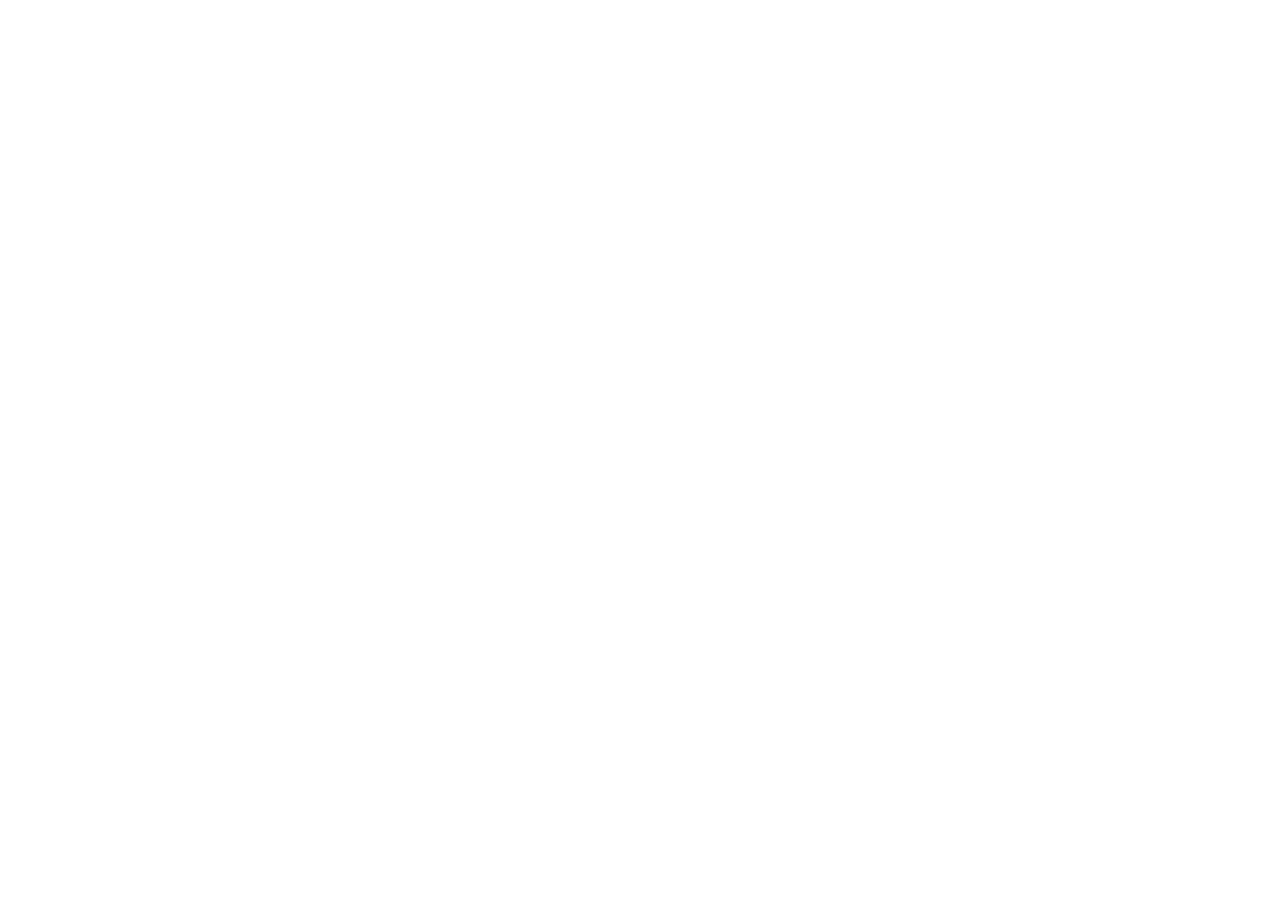
==== login.html @ dba5331c "init project" ====
<!DOCTYPE html>
<html lang="en">
<head>
    <meta charset="UTF-8">
    <meta http-equiv="X-UA-Compatible" content="IE=edge">
    <meta name="viewport" content="width=device-width, initial-scale=1.0">
    <title>Document</title>
</head>
<body>
    
</body>
</html>
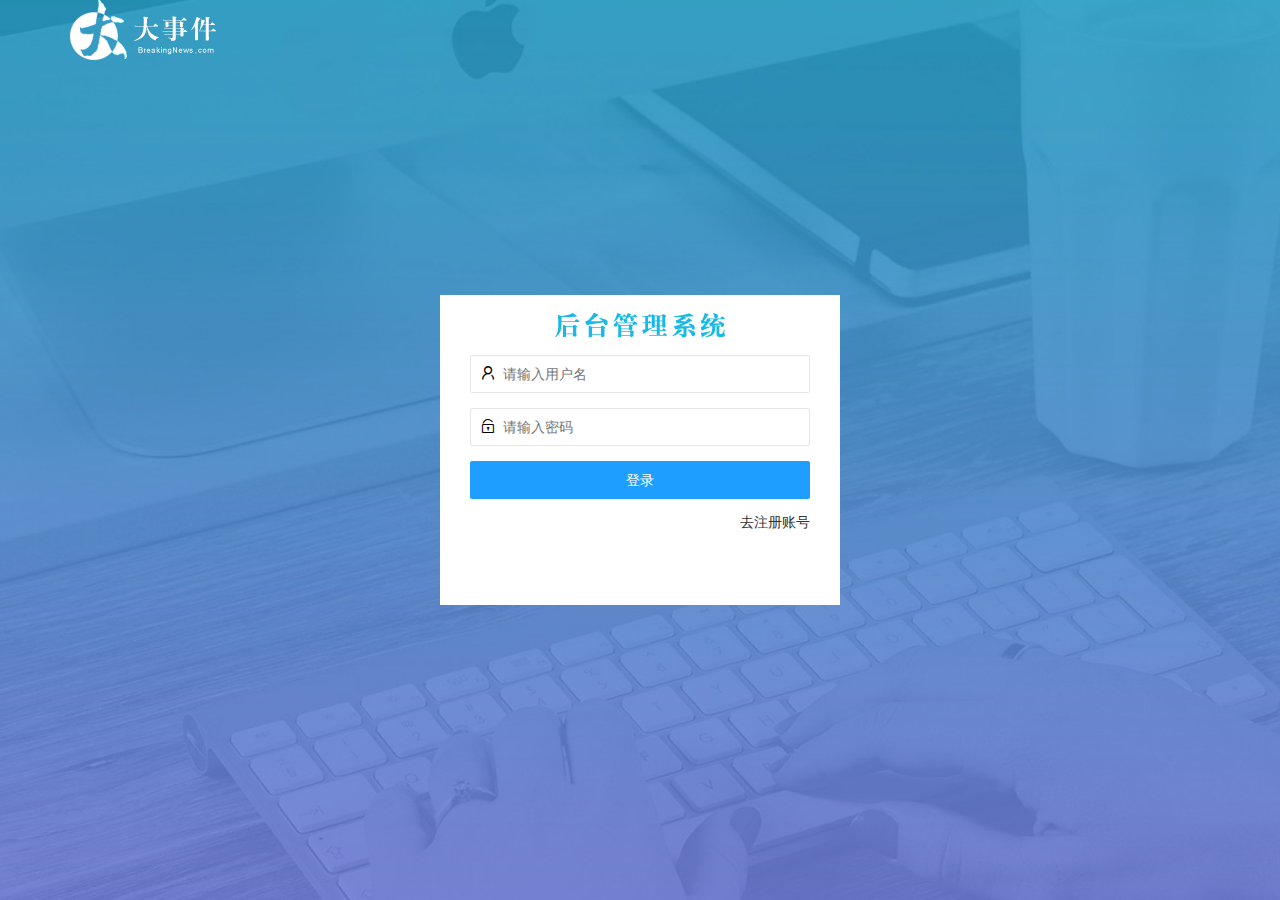
==== commit 2f7f109e: "完成了登录和注册的开发" ====
--- a/login.html
+++ b/login.html
@@ -4,9 +4,81 @@
     <meta charset="UTF-8">
     <meta http-equiv="X-UA-Compatible" content="IE=edge">
     <meta name="viewport" content="width=device-width, initial-scale=1.0">
-    <title>Document</title>
+    <title>大事件-登录注册</title>
+    <!-- layui的样式表  -->
+    <link rel="stylesheet" href="./assets/lib/layui/css/layui.css">
+    <!-- 自己的样式表 -->
+    <link rel="stylesheet" href="./assets/css/login.css">
 </head>
 <body>
-    
+    <!-- 头部logo区 -->
+    <div class="layui-main">
+        <img src="./assets/images/logo.png" alt="" />
+    </div>
+
+    <!-- 登录注册区 -->
+    <div class="loginAndRegBox">
+        <div class="titleBox"></div>
+        <!-- 登录的div -->
+        <div class="login-Box">
+            <!-- 登录的表单 -->
+            <form class="layui-form" id="form_login">
+                <!-- 用户名 -->
+                <div class="layui-form-item">
+                    <i class="layui-icon layui-icon-username"></i> 
+                    <input type="text" name="username" required  lay-verify="required" placeholder="请输入用户名" autocomplete="off" class="layui-input ">
+                </div>
+                <!-- 密码 -->
+                <div class="layui-form-item">
+                    <i class="layui-icon layui-icon-password"></i> 
+                      <input type="password" name="password" required  lay-verify="required|pwd" placeholder="请输入密码" autocomplete="off" class="layui-input">
+                  </div>
+                  <!-- 登录按钮 -->
+                  <div class="layui-form-item">
+                    <button class="layui-btn layui-btn-fluid layui-btn-normal" lay-submit >登录</button>
+                  </div>
+                  <div class="layui-form-item links">
+                      <a href="javascript:;" id="link_reg">去注册账号</a>
+                    </div>
+            </form>
+        </div>
+        <!-- 注册的div -->
+        <div class="reg-Box">
+            <!-- 注册的表单 -->
+            <form class="layui-form" id="form_reg">
+                <!-- 用户名 -->
+                <div class="layui-form-item">
+                    <i class="layui-icon layui-icon-username"></i> 
+                    <input type="text" name="username" required  lay-verify="required" placeholder="请输入用户名" autocomplete="off" class="layui-input">
+                </div>
+                <!-- 密码 -->
+                <div class="layui-form-item">
+                    <i class="layui-icon layui-icon-password"></i> 
+                      <input type="password" name="password" required  lay-verify="required|pwd" placeholder="请输入密码" autocomplete="off" class="layui-input">
+                  </div>
+                <!-- 再次确认密码 -->
+                <div class="layui-form-item">
+                    <i class="layui-icon layui-icon-vercode"></i> 
+                      <input type="password" name="password" required  lay-verify="required|pwd|repwd" placeholder="再次确认密码" autocomplete="off" class="layui-input">
+                  </div>
+                  <!-- 注册按钮 -->
+                  <div class="layui-form-item">
+                    <button class="layui-btn layui-btn-fluid layui-btn-normal" lay-submit >注册</button>
+                  </div>
+                  <div class="layui-form-item links">
+                    <a href="javascript:;" id="link_login">去登录</a>
+                    </div>
+            </form>
+        </div>
+    </div>
+
+    <!-- 导入layuiJS -->
+    <script src="./assets/lib/layui/layui.all.js"></script>
+    <!-- 导入jquery -->
+    <script src="./assets/lib/jquery.js"></script>
+    <!-- 导入自己封装的baseAPI -->
+    <script src="./assets/js/baseAPI.js"></script>
+    <!-- 导入自己的js -->
+    <script src="./assets/js/login.js"></script>
 </body>
 </html>--- a/assets/lib/layui/css/layui.css
+++ b/assets/lib/layui/css/layui.css
@@ -0,0 +1,2 @@
+/** layui-v2.5.5 MIT License By https://www.layui.com */
+ .layui-inline,img{display:inline-block;vertical-align:middle}h1,h2,h3,h4,h5,h6{font-weight:400}.layui-edge,.layui-header,.layui-inline,.layui-main{position:relative}.layui-body,.layui-edge,.layui-elip{overflow:hidden}.layui-btn,.layui-edge,.layui-inline,img{vertical-align:middle}.layui-btn,.layui-disabled,.layui-icon,.layui-unselect{-moz-user-select:none;-webkit-user-select:none;-ms-user-select:none}.layui-elip,.layui-form-checkbox span,.layui-form-pane .layui-form-label{text-overflow:ellipsis;white-space:nowrap}.layui-breadcrumb,.layui-tree-btnGroup{visibility:hidden}blockquote,body,button,dd,div,dl,dt,form,h1,h2,h3,h4,h5,h6,input,li,ol,p,pre,td,textarea,th,ul{margin:0;padding:0;-webkit-tap-highlight-color:rgba(0,0,0,0)}a:active,a:hover{outline:0}img{border:none}li{list-style:none}table{border-collapse:collapse;border-spacing:0}h4,h5,h6{font-size:100%}button,input,optgroup,option,select,textarea{font-family:inherit;font-size:inherit;font-style:inherit;font-weight:inherit;outline:0}pre{white-space:pre-wrap;white-space:-moz-pre-wrap;white-space:-pre-wrap;white-space:-o-pre-wrap;word-wrap:break-word}body{line-height:24px;font:14px Helvetica Neue,Helvetica,PingFang SC,Tahoma,Arial,sans-serif}hr{height:1px;margin:10px 0;border:0;clear:both}a{color:#333;text-decoration:none}a:hover{color:#777}a cite{font-style:normal;*cursor:pointer}.layui-border-box,.layui-border-box *{box-sizing:border-box}.layui-box,.layui-box *{box-sizing:content-box}.layui-clear{clear:both;*zoom:1}.layui-clear:after{content:'\20';clear:both;*zoom:1;display:block;height:0}.layui-inline{*display:inline;*zoom:1}.layui-edge{display:inline-block;width:0;height:0;border-width:6px;border-style:dashed;border-color:transparent}.layui-edge-top{top:-4px;border-bottom-color:#999;border-bottom-style:solid}.layui-edge-right{border-left-color:#999;border-left-style:solid}.layui-edge-bottom{top:2px;border-top-color:#999;border-top-style:solid}.layui-edge-left{border-right-color:#999;border-right-style:solid}.layui-disabled,.layui-disabled:hover{color:#d2d2d2!important;cursor:not-allowed!important}.layui-circle{border-radius:100%}.layui-show{display:block!important}.layui-hide{display:none!important}@font-face{font-family:layui-icon;src:url(../font/iconfont.eot?v=250);src:url(../font/iconfont.eot?v=250#iefix) format('embedded-opentype'),url(../font/iconfont.woff2?v=250) format('woff2'),url(../font/iconfont.woff?v=250) format('woff'),url(../font/iconfont.ttf?v=250) format('truetype'),url(../font/iconfont.svg?v=250#layui-icon) format('svg')}.layui-icon{font-family:layui-icon!important;font-size:16px;font-style:normal;-webkit-font-smoothing:antialiased;-moz-osx-font-smoothing:grayscale}.layui-icon-reply-fill:before{content:"\e611"}.layui-icon-set-fill:before{content:"\e614"}.layui-icon-menu-fill:before{content:"\e60f"}.layui-icon-search:before{content:"\e615"}.layui-icon-share:before{content:"\e641"}.layui-icon-set-sm:before{content:"\e620"}.layui-icon-engine:before{content:"\e628"}.layui-icon-close:before{content:"\1006"}.layui-icon-close-fill:before{content:"\1007"}.layui-icon-chart-screen:before{content:"\e629"}.layui-icon-star:before{content:"\e600"}.layui-icon-circle-dot:before{content:"\e617"}.layui-icon-chat:before{content:"\e606"}.layui-icon-release:before{content:"\e609"}.layui-icon-list:before{content:"\e60a"}.layui-icon-chart:before{content:"\e62c"}.layui-icon-ok-circle:before{content:"\1005"}.layui-icon-layim-theme:before{content:"\e61b"}.layui-icon-table:before{content:"\e62d"}.layui-icon-right:before{content:"\e602"}.layui-icon-left:before{content:"\e603"}.layui-icon-cart-simple:before{content:"\e698"}.layui-icon-face-cry:before{content:"\e69c"}.layui-icon-face-smile:before{content:"\e6af"}.layui-icon-survey:before{content:"\e6b2"}.layui-icon-tree:before{content:"\e62e"}.layui-icon-upload-circle:before{content:"\e62f"}.layui-icon-add-circle:before{content:"\e61f"}.layui-icon-download-circle:before{content:"\e601"}.layui-icon-templeate-1:before{content:"\e630"}.layui-icon-util:before{content:"\e631"}.layui-icon-face-surprised:before{content:"\e664"}.layui-icon-edit:before{content:"\e642"}.layui-icon-speaker:before{content:"\e645"}.layui-icon-down:before{content:"\e61a"}.layui-icon-file:before{content:"\e621"}.layui-icon-layouts:before{content:"\e632"}.layui-icon-rate-half:before{content:"\e6c9"}.layui-icon-add-circle-fine:before{content:"\e608"}.layui-icon-prev-circle:before{content:"\e633"}.layui-icon-read:before{content:"\e705"}.layui-icon-404:before{content:"\e61c"}.layui-icon-carousel:before{content:"\e634"}.layui-icon-help:before{content:"\e607"}.layui-icon-code-circle:before{content:"\e635"}.layui-icon-water:before{content:"\e636"}.layui-icon-username:before{content:"\e66f"}.layui-icon-find-fill:before{content:"\e670"}.layui-icon-about:before{content:"\e60b"}.layui-icon-location:before{content:"\e715"}.layui-icon-up:before{content:"\e619"}.layui-icon-pause:before{content:"\e651"}.layui-icon-date:before{content:"\e637"}.layui-icon-layim-uploadfile:before{content:"\e61d"}.layui-icon-delete:before{content:"\e640"}.layui-icon-play:before{content:"\e652"}.layui-icon-top:before{content:"\e604"}.layui-icon-friends:before{content:"\e612"}.layui-icon-refresh-3:before{content:"\e9aa"}.layui-icon-ok:before{content:"\e605"}.layui-icon-layer:before{content:"\e638"}.layui-icon-face-smile-fine:before{content:"\e60c"}.layui-icon-dollar:before{content:"\e659"}.layui-icon-group:before{content:"\e613"}.layui-icon-layim-download:before{content:"\e61e"}.layui-icon-picture-fine:before{content:"\e60d"}.layui-icon-link:before{content:"\e64c"}.layui-icon-diamond:before{content:"\e735"}.layui-icon-log:before{content:"\e60e"}.layui-icon-rate-solid:before{content:"\e67a"}.layui-icon-fonts-del:before{content:"\e64f"}.layui-icon-unlink:before{content:"\e64d"}.layui-icon-fonts-clear:before{content:"\e639"}.layui-icon-triangle-r:before{content:"\e623"}.layui-icon-circle:before{content:"\e63f"}.layui-icon-radio:before{content:"\e643"}.layui-icon-align-center:before{content:"\e647"}.layui-icon-align-right:before{content:"\e648"}.layui-icon-align-left:before{content:"\e649"}.layui-icon-loading-1:before{content:"\e63e"}.layui-icon-return:before{content:"\e65c"}.layui-icon-fonts-strong:before{content:"\e62b"}.layui-icon-upload:before{content:"\e67c"}.layui-icon-dialogue:before{content:"\e63a"}.layui-icon-video:before{content:"\e6ed"}.layui-icon-headset:before{content:"\e6fc"}.layui-icon-cellphone-fine:before{content:"\e63b"}.layui-icon-add-1:before{content:"\e654"}.layui-icon-face-smile-b:before{content:"\e650"}.layui-icon-fonts-html:before{content:"\e64b"}.layui-icon-form:before{content:"\e63c"}.layui-icon-cart:before{content:"\e657"}.layui-icon-camera-fill:before{content:"\e65d"}.layui-icon-tabs:before{content:"\e62a"}.layui-icon-fonts-code:before{content:"\e64e"}.layui-icon-fire:before{content:"\e756"}.layui-icon-set:before{content:"\e716"}.layui-icon-fonts-u:before{content:"\e646"}.layui-icon-triangle-d:before{content:"\e625"}.layui-icon-tips:before{content:"\e702"}.layui-icon-picture:before{content:"\e64a"}.layui-icon-more-vertical:before{content:"\e671"}.layui-icon-flag:before{content:"\e66c"}.layui-icon-loading:before{content:"\e63d"}.layui-icon-fonts-i:before{content:"\e644"}.layui-icon-refresh-1:before{content:"\e666"}.layui-icon-rmb:before{content:"\e65e"}.layui-icon-home:before{content:"\e68e"}.layui-icon-user:before{content:"\e770"}.layui-icon-notice:before{content:"\e667"}.layui-icon-login-weibo:before{content:"\e675"}.layui-icon-voice:before{content:"\e688"}.layui-icon-upload-drag:before{content:"\e681"}.layui-icon-login-qq:before{content:"\e676"}.layui-icon-snowflake:before{content:"\e6b1"}.layui-icon-file-b:before{content:"\e655"}.layui-icon-template:before{content:"\e663"}.layui-icon-auz:before{content:"\e672"}.layui-icon-console:before{content:"\e665"}.layui-icon-app:before{content:"\e653"}.layui-icon-prev:before{content:"\e65a"}.layui-icon-website:before{content:"\e7ae"}.layui-icon-next:before{content:"\e65b"}.layui-icon-component:before{content:"\e857"}.layui-icon-more:before{content:"\e65f"}.layui-icon-login-wechat:before{content:"\e677"}.layui-icon-shrink-right:before{content:"\e668"}.layui-icon-spread-left:before{content:"\e66b"}.layui-icon-camera:before{content:"\e660"}.layui-icon-note:before{content:"\e66e"}.layui-icon-refresh:before{content:"\e669"}.layui-icon-female:before{content:"\e661"}.layui-icon-male:before{content:"\e662"}.layui-icon-password:before{content:"\e673"}.layui-icon-senior:before{content:"\e674"}.layui-icon-theme:before{content:"\e66a"}.layui-icon-tread:before{content:"\e6c5"}.layui-icon-praise:before{content:"\e6c6"}.layui-icon-star-fill:before{content:"\e658"}.layui-icon-rate:before{content:"\e67b"}.layui-icon-template-1:before{content:"\e656"}.layui-icon-vercode:before{content:"\e679"}.layui-icon-cellphone:before{content:"\e678"}.layui-icon-screen-full:before{content:"\e622"}.layui-icon-screen-restore:before{content:"\e758"}.layui-icon-cols:before{content:"\e610"}.layui-icon-export:before{content:"\e67d"}.layui-icon-print:before{content:"\e66d"}.layui-icon-slider:before{content:"\e714"}.layui-icon-addition:before{content:"\e624"}.layui-icon-subtraction:before{content:"\e67e"}.layui-icon-service:before{content:"\e626"}.layui-icon-transfer:before{content:"\e691"}.layui-main{width:1140px;margin:0 auto}.layui-header{z-index:1000;height:60px}.layui-header a:hover{transition:all .5s;-webkit-transition:all .5s}.layui-side{position:fixed;left:0;top:0;bottom:0;z-index:999;width:200px;overflow-x:hidden}.layui-side-scroll{position:relative;width:220px;height:100%;overflow-x:hidden}.layui-body{position:absolute;left:200px;right:0;top:0;bottom:0;z-index:998;width:auto;overflow-y:auto;box-sizing:border-box}.layui-layout-body{overflow:hidden}.layui-layout-admin .layui-header{background-color:#23262E}.layui-layout-admin .layui-side{top:60px;width:200px;overflow-x:hidden}.layui-layout-admin .layui-body{position:fixed;top:60px;bottom:44px}.layui-layout-admin .layui-main{width:auto;margin:0 15px}.layui-layout-admin .layui-footer{position:fixed;left:200px;right:0;bottom:0;height:44px;line-height:44px;padding:0 15px;background-color:#eee}.layui-layout-admin .layui-logo{position:absolute;left:0;top:0;width:200px;height:100%;line-height:60px;text-align:center;color:#009688;font-size:16px}.layui-layout-admin .layui-header .layui-nav{background:0 0}.layui-layout-left{position:absolute!important;left:200px;top:0}.layui-layout-right{position:absolute!important;right:0;top:0}.layui-container{position:relative;margin:0 auto;padding:0 15px;box-sizing:border-box}.layui-fluid{position:relative;margin:0 auto;padding:0 15px}.layui-row:after,.layui-row:before{content:'';display:block;clear:both}.layui-col-lg1,.layui-col-lg10,.layui-col-lg11,.layui-col-lg12,.layui-col-lg2,.layui-col-lg3,.layui-col-lg4,.layui-col-lg5,.layui-col-lg6,.layui-col-lg7,.layui-col-lg8,.layui-col-lg9,.layui-col-md1,.layui-col-md10,.layui-col-md11,.layui-col-md12,.layui-col-md2,.layui-col-md3,.layui-col-md4,.layui-col-md5,.layui-col-md6,.layui-col-md7,.layui-col-md8,.layui-col-md9,.layui-col-sm1,.layui-col-sm10,.layui-col-sm11,.layui-col-sm12,.layui-col-sm2,.layui-col-sm3,.layui-col-sm4,.layui-col-sm5,.layui-col-sm6,.layui-col-sm7,.layui-col-sm8,.layui-col-sm9,.layui-col-xs1,.layui-col-xs10,.layui-col-xs11,.layui-col-xs12,.layui-col-xs2,.layui-col-xs3,.layui-col-xs4,.layui-col-xs5,.layui-col-xs6,.layui-col-xs7,.layui-col-xs8,.layui-col-xs9{position:relative;display:block;box-sizing:border-box}.layui-col-xs1,.layui-col-xs10,.layui-col-xs11,.layui-col-xs12,.layui-col-xs2,.layui-col-xs3,.layui-col-xs4,.layui-col-xs5,.layui-col-xs6,.layui-col-xs7,.layui-col-xs8,.layui-col-xs9{float:left}.layui-col-xs1{width:8.33333333%}.layui-col-xs2{width:16.66666667%}.layui-col-xs3{width:25%}.layui-col-xs4{width:33.33333333%}.layui-col-xs5{width:41.66666667%}.layui-col-xs6{width:50%}.layui-col-xs7{width:58.33333333%}.layui-col-xs8{width:66.66666667%}.layui-col-xs9{width:75%}.layui-col-xs10{width:83.33333333%}.layui-col-xs11{width:91.66666667%}.layui-col-xs12{width:100%}.layui-col-xs-offset1{margin-left:8.33333333%}.layui-col-xs-offset2{margin-left:16.66666667%}.layui-col-xs-offset3{margin-left:25%}.layui-col-xs-offset4{margin-left:33.33333333%}.layui-col-xs-offset5{margin-left:41.66666667%}.layui-col-xs-offset6{margin-left:50%}.layui-col-xs-offset7{margin-left:58.33333333%}.layui-col-xs-offset8{margin-left:66.66666667%}.layui-col-xs-offset9{margin-left:75%}.layui-col-xs-offset10{margin-left:83.33333333%}.layui-col-xs-offset11{margin-left:91.66666667%}.layui-col-xs-offset12{margin-left:100%}@media screen and (max-width:768px){.layui-hide-xs{display:none!important}.layui-show-xs-block{display:block!important}.layui-show-xs-inline{display:inline!important}.layui-show-xs-inline-block{display:inline-block!important}}@media screen and (min-width:768px){.layui-container{width:750px}.layui-hide-sm{display:none!important}.layui-show-sm-block{display:block!important}.layui-show-sm-inline{display:inline!important}.layui-show-sm-inline-block{display:inline-block!important}.layui-col-sm1,.layui-col-sm10,.layui-col-sm11,.layui-col-sm12,.layui-col-sm2,.layui-col-sm3,.layui-col-sm4,.layui-col-sm5,.layui-col-sm6,.layui-col-sm7,.layui-col-sm8,.layui-col-sm9{float:left}.layui-col-sm1{width:8.33333333%}.layui-col-sm2{width:16.66666667%}.layui-col-sm3{width:25%}.layui-col-sm4{width:33.33333333%}.layui-col-sm5{width:41.66666667%}.layui-col-sm6{width:50%}.layui-col-sm7{width:58.33333333%}.layui-col-sm8{width:66.66666667%}.layui-col-sm9{width:75%}.layui-col-sm10{width:83.33333333%}.layui-col-sm11{width:91.66666667%}.layui-col-sm12{width:100%}.layui-col-sm-offset1{margin-left:8.33333333%}.layui-col-sm-offset2{margin-left:16.66666667%}.layui-col-sm-offset3{margin-left:25%}.layui-col-sm-offset4{margin-left:33.33333333%}.layui-col-sm-offset5{margin-left:41.66666667%}.layui-col-sm-offset6{margin-left:50%}.layui-col-sm-offset7{margin-left:58.33333333%}.layui-col-sm-offset8{margin-left:66.66666667%}.layui-col-sm-offset9{margin-left:75%}.layui-col-sm-offset10{margin-left:83.33333333%}.layui-col-sm-offset11{margin-left:91.66666667%}.layui-col-sm-offset12{margin-left:100%}}@media screen and (min-width:992px){.layui-container{width:970px}.layui-hide-md{display:none!important}.layui-show-md-block{display:block!important}.layui-show-md-inline{display:inline!important}.layui-show-md-inline-block{display:inline-block!important}.layui-col-md1,.layui-col-md10,.layui-col-md11,.layui-col-md12,.layui-col-md2,.layui-col-md3,.layui-col-md4,.layui-col-md5,.layui-col-md6,.layui-col-md7,.layui-col-md8,.layui-col-md9{float:left}.layui-col-md1{width:8.33333333%}.layui-col-md2{width:16.66666667%}.layui-col-md3{width:25%}.layui-col-md4{width:33.33333333%}.layui-col-md5{width:41.66666667%}.layui-col-md6{width:50%}.layui-col-md7{width:58.33333333%}.layui-col-md8{width:66.66666667%}.layui-col-md9{width:75%}.layui-col-md10{width:83.33333333%}.layui-col-md11{width:91.66666667%}.layui-col-md12{width:100%}.layui-col-md-offset1{margin-left:8.33333333%}.layui-col-md-offset2{margin-left:16.66666667%}.layui-col-md-offset3{margin-left:25%}.layui-col-md-offset4{margin-left:33.33333333%}.layui-col-md-offset5{margin-left:41.66666667%}.layui-col-md-offset6{margin-left:50%}.layui-col-md-offset7{margin-left:58.33333333%}.layui-col-md-offset8{margin-left:66.66666667%}.layui-col-md-offset9{margin-left:75%}.layui-col-md-offset10{margin-left:83.33333333%}.layui-col-md-offset11{margin-left:91.66666667%}.layui-col-md-offset12{margin-left:100%}}@media screen and (min-width:1200px){.layui-container{width:1170px}.layui-hide-lg{display:none!important}.layui-show-lg-block{display:block!important}.layui-show-lg-inline{display:inline!important}.layui-show-lg-inline-block{display:inline-block!important}.layui-col-lg1,.layui-col-lg10,.layui-col-lg11,.layui-col-lg12,.layui-col-lg2,.layui-col-lg3,.layui-col-lg4,.layui-col-lg5,.layui-col-lg6,.layui-col-lg7,.layui-col-lg8,.layui-col-lg9{float:left}.layui-col-lg1{width:8.33333333%}.layui-col-lg2{width:16.66666667%}.layui-col-lg3{width:25%}.layui-col-lg4{width:33.33333333%}.layui-col-lg5{width:41.66666667%}.layui-col-lg6{width:50%}.layui-col-lg7{width:58.33333333%}.layui-col-lg8{width:66.66666667%}.layui-col-lg9{width:75%}.layui-col-lg10{width:83.33333333%}.layui-col-lg11{width:91.66666667%}.layui-col-lg12{width:100%}.layui-col-lg-offset1{margin-left:8.33333333%}.layui-col-lg-offset2{margin-left:16.66666667%}.layui-col-lg-offset3{margin-left:25%}.layui-col-lg-offset4{margin-left:33.33333333%}.layui-col-lg-offset5{margin-left:41.66666667%}.layui-col-lg-offset6{margin-left:50%}.layui-col-lg-offset7{margin-left:58.33333333%}.layui-col-lg-offset8{margin-left:66.66666667%}.layui-col-lg-offset9{margin-left:75%}.layui-col-lg-offset10{margin-left:83.33333333%}.layui-col-lg-offset11{margin-left:91.66666667%}.layui-col-lg-offset12{margin-left:100%}}.layui-col-space1{margin:-.5px}.layui-col-space1>*{padding:.5px}.layui-col-space3{margin:-1.5px}.layui-col-space3>*{padding:1.5px}.layui-col-space5{margin:-2.5px}.layui-col-space5>*{padding:2.5px}.layui-col-space8{margin:-3.5px}.layui-col-space8>*{padding:3.5px}.layui-col-space10{margin:-5px}.layui-col-space10>*{padding:5px}.layui-col-space12{margin:-6px}.layui-col-space12>*{padding:6px}.layui-col-space15{margin:-7.5px}.layui-col-space15>*{padding:7.5px}.layui-col-space18{margin:-9px}.layui-col-space18>*{padding:9px}.layui-col-space20{margin:-10px}.layui-col-space20>*{padding:10px}.layui-col-space22{margin:-11px}.layui-col-space22>*{padding:11px}.layui-col-space25{margin:-12.5px}.layui-col-space25>*{padding:12.5px}.layui-col-space30{margin:-15px}.layui-col-space30>*{padding:15px}.layui-btn,.layui-input,.layui-select,.layui-textarea,.layui-upload-button{outline:0;-webkit-appearance:none;transition:all .3s;-webkit-transition:all .3s;box-sizing:border-box}.layui-elem-quote{margin-bottom:10px;padding:15px;line-height:22px;border-left:5px solid #009688;border-radius:0 2px 2px 0;background-color:#f2f2f2}.layui-quote-nm{border-style:solid;border-width:1px 1px 1px 5px;background:0 0}.layui-elem-field{margin-bottom:10px;padding:0;border-width:1px;border-style:solid}.layui-elem-field legend{margin-left:20px;padding:0 10px;font-size:20px;font-weight:300}.layui-field-title{margin:10px 0 20px;border-width:1px 0 0}.layui-field-box{padding:10px 15px}.layui-field-title .layui-field-box{padding:10px 0}.layui-progress{position:relative;height:6px;border-radius:20px;background-color:#e2e2e2}.layui-progress-bar{position:absolute;left:0;top:0;width:0;max-width:100%;height:6px;border-radius:20px;text-align:right;background-color:#5FB878;transition:all .3s;-webkit-transition:all .3s}.layui-progress-big,.layui-progress-big .layui-progress-bar{height:18px;line-height:18px}.layui-progress-text{position:relative;top:-20px;line-height:18px;font-size:12px;color:#666}.layui-progress-big .layui-progress-text{position:static;padding:0 10px;color:#fff}.layui-collapse{border-width:1px;border-style:solid;border-radius:2px}.layui-colla-content,.layui-colla-item{border-top-width:1px;border-top-style:solid}.layui-colla-item:first-child{border-top:none}.layui-colla-title{position:relative;height:42px;line-height:42px;padding:0 15px 0 35px;color:#333;background-color:#f2f2f2;cursor:pointer;font-size:14px;overflow:hidden}.layui-colla-content{display:none;padding:10px 15px;line-height:22px;color:#666}.layui-colla-icon{position:absolute;left:15px;top:0;font-size:14px}.layui-card{margin-bottom:15px;border-radius:2px;background-color:#fff;box-shadow:0 1px 2px 0 rgba(0,0,0,.05)}.layui-card:last-child{margin-bottom:0}.layui-card-header{position:relative;height:42px;line-height:42px;padding:0 15px;border-bottom:1px solid #f6f6f6;color:#333;border-radius:2px 2px 0 0;font-size:14px}.layui-bg-black,.layui-bg-blue,.layui-bg-cyan,.layui-bg-green,.layui-bg-orange,.layui-bg-red{color:#fff!important}.layui-card-body{position:relative;padding:10px 15px;line-height:24px}.layui-card-body[pad15]{padding:15px}.layui-card-body[pad20]{padding:20px}.layui-card-body .layui-table{margin:5px 0}.layui-card .layui-tab{margin:0}.layui-panel-window{position:relative;padding:15px;border-radius:0;border-top:5px solid #E6E6E6;background-color:#fff}.layui-auxiliar-moving{position:fixed;left:0;right:0;top:0;bottom:0;width:100%;height:100%;background:0 0;z-index:9999999999}.layui-form-label,.layui-form-mid,.layui-form-select,.layui-input-block,.layui-input-inline,.layui-textarea{position:relative}.layui-bg-red{background-color:#FF5722!important}.layui-bg-orange{background-color:#FFB800!important}.layui-bg-green{background-color:#009688!important}.layui-bg-cyan{background-color:#2F4056!important}.layui-bg-blue{background-color:#1E9FFF!important}.layui-bg-black{background-color:#393D49!important}.layui-bg-gray{background-color:#eee!important;color:#666!important}.layui-badge-rim,.layui-colla-content,.layui-colla-item,.layui-collapse,.layui-elem-field,.layui-form-pane .layui-form-item[pane],.layui-form-pane .layui-form-label,.layui-input,.layui-layedit,.layui-layedit-tool,.layui-quote-nm,.layui-select,.layui-tab-bar,.layui-tab-card,.layui-tab-title,.layui-tab-title .layui-this:after,.layui-textarea{border-color:#e6e6e6}.layui-timeline-item:before,hr{background-color:#e6e6e6}.layui-text{line-height:22px;font-size:14px;color:#666}.layui-text h1,.layui-text h2,.layui-text h3{font-weight:500;color:#333}.layui-text h1{font-size:30px}.layui-text h2{font-size:24px}.layui-text h3{font-size:18px}.layui-text a:not(.layui-btn){color:#01AAED}.layui-text a:not(.layui-btn):hover{text-decoration:underline}.layui-text ul{padding:5px 0 5px 15px}.layui-text ul li{margin-top:5px;list-style-type:disc}.layui-text em,.layui-word-aux{color:#999!important;padding:0 5px!important}.layui-btn{display:inline-block;height:38px;line-height:38px;padding:0 18px;background-color:#009688;color:#fff;white-space:nowrap;text-align:center;font-size:14px;border:none;border-radius:2px;cursor:pointer}.layui-btn:hover{opacity:.8;filter:alpha(opacity=80);color:#fff}.layui-btn:active{opacity:1;filter:alpha(opacity=100)}.layui-btn+.layui-btn{margin-left:10px}.layui-btn-container{font-size:0}.layui-btn-container .layui-btn{margin-right:10px;margin-bottom:10px}.layui-btn-container .layui-btn+.layui-btn{margin-left:0}.layui-table .layui-btn-container .layui-btn{margin-bottom:9px}.layui-btn-radius{border-radius:100px}.layui-btn .layui-icon{margin-right:3px;font-size:18px;vertical-align:bottom;vertical-align:middle\9}.layui-btn-primary{border:1px solid #C9C9C9;background-color:#fff;color:#555}.layui-btn-primary:hover{border-color:#009688;color:#333}.layui-btn-normal{background-color:#1E9FFF}.layui-btn-warm{background-color:#FFB800}.layui-btn-danger{background-color:#FF5722}.layui-btn-checked{background-color:#5FB878}.layui-btn-disabled,.layui-btn-disabled:active,.layui-btn-disabled:hover{border:1px solid #e6e6e6;background-color:#FBFBFB;color:#C9C9C9;cursor:not-allowed;opacity:1}.layui-btn-lg{height:44px;line-height:44px;padding:0 25px;font-size:16px}.layui-btn-sm{height:30px;line-height:30px;padding:0 10px;font-size:12px}.layui-btn-sm i{font-size:16px!important}.layui-btn-xs{height:22px;line-height:22px;padding:0 5px;font-size:12px}.layui-btn-xs i{font-size:14px!important}.layui-btn-group{display:inline-block;vertical-align:middle;font-size:0}.layui-btn-group .layui-btn{margin-left:0!important;margin-right:0!important;border-left:1px solid rgba(255,255,255,.5);border-radius:0}.layui-btn-group .layui-btn-primary{border-left:none}.layui-btn-group .layui-btn-primary:hover{border-color:#C9C9C9;color:#009688}.layui-btn-group .layui-btn:first-child{border-left:none;border-radius:2px 0 0 2px}.layui-btn-group .layui-btn-primary:first-child{border-left:1px solid #c9c9c9}.layui-btn-group .layui-btn:last-child{border-radius:0 2px 2px 0}.layui-btn-group .layui-btn+.layui-btn{margin-left:0}.layui-btn-group+.layui-btn-group{margin-left:10px}.layui-btn-fluid{width:100%}.layui-input,.layui-select,.layui-textarea{height:38px;line-height:1.3;line-height:38px\9;border-width:1px;border-style:solid;background-color:#fff;border-radius:2px}.layui-input::-webkit-input-placeholder,.layui-select::-webkit-input-placeholder,.layui-textarea::-webkit-input-placeholder{line-height:1.3}.layui-input,.layui-textarea{display:block;width:100%;padding-left:10px}.layui-input:hover,.layui-textarea:hover{border-color:#D2D2D2!important}.layui-input:focus,.layui-textarea:focus{border-color:#C9C9C9!important}.layui-textarea{min-height:100px;height:auto;line-height:20px;padding:6px 10px;resize:vertical}.layui-select{padding:0 10px}.layui-form input[type=checkbox],.layui-form input[type=radio],.layui-form select{display:none}.layui-form [lay-ignore]{display:initial}.layui-form-item{margin-bottom:15px;clear:both;*zoom:1}.layui-form-item:after{content:'\20';clear:both;*zoom:1;display:block;height:0}.layui-form-label{float:left;display:block;padding:9px 15px;width:80px;font-weight:400;line-height:20px;text-align:right}.layui-form-label-col{display:block;float:none;padding:9px 0;line-height:20px;text-align:left}.layui-form-item .layui-inline{margin-bottom:5px;margin-right:10px}.layui-input-block{margin-left:110px;min-height:36px}.layui-input-inline{display:inline-block;vertical-align:middle}.layui-form-item .layui-input-inline{float:left;width:190px;margin-right:10px}.layui-form-text .layui-input-inline{width:auto}.layui-form-mid{float:left;display:block;padding:9px 0!important;line-height:20px;margin-right:10px}.layui-form-danger+.layui-form-select .layui-input,.layui-form-danger:focus{border-color:#FF5722!important}.layui-form-select .layui-input{padding-right:30px;cursor:pointer}.layui-form-select .layui-edge{position:absolute;right:10px;top:50%;margin-top:-3px;cursor:pointer;border-width:6px;border-top-color:#c2c2c2;border-top-style:solid;transition:all .3s;-webkit-transition:all .3s}.layui-form-select dl{display:none;position:absolute;left:0;top:42px;padding:5px 0;z-index:899;min-width:100%;border:1px solid #d2d2d2;max-height:300px;overflow-y:auto;background-color:#fff;border-radius:2px;box-shadow:0 2px 4px rgba(0,0,0,.12);box-sizing:border-box}.layui-form-select dl dd,.layui-form-select dl dt{padding:0 10px;line-height:36px;white-space:nowrap;overflow:hidden;text-overflow:ellipsis}.layui-form-select dl dt{font-size:12px;color:#999}.layui-form-select dl dd{cursor:pointer}.layui-form-select dl dd:hover{background-color:#f2f2f2;-webkit-transition:.5s all;transition:.5s all}.layui-form-select .layui-select-group dd{padding-left:20px}.layui-form-select dl dd.layui-select-tips{padding-left:10px!important;color:#999}.layui-form-select dl dd.layui-this{background-color:#5FB878;color:#fff}.layui-form-checkbox,.layui-form-select dl dd.layui-disabled{background-color:#fff}.layui-form-selected dl{display:block}.layui-form-checkbox,.layui-form-checkbox *,.layui-form-switch{display:inline-block;vertical-align:middle}.layui-form-selected .layui-edge{margin-top:-9px;-webkit-transform:rotate(180deg);transform:rotate(180deg);margin-top:-3px\9}:root .layui-form-selected .layui-edge{margin-top:-9px\0/IE9}.layui-form-selectup dl{top:auto;bottom:42px}.layui-select-none{margin:5px 0;text-align:center;color:#999}.layui-select-disabled .layui-disabled{border-color:#eee!important}.layui-select-disabled .layui-edge{border-top-color:#d2d2d2}.layui-form-checkbox{position:relative;height:30px;line-height:30px;margin-right:10px;padding-right:30px;cursor:pointer;font-size:0;-webkit-transition:.1s linear;transition:.1s linear;box-sizing:border-box}.layui-form-checkbox span{padding:0 10px;height:100%;font-size:14px;border-radius:2px 0 0 2px;background-color:#d2d2d2;color:#fff;overflow:hidden}.layui-form-checkbox:hover span{background-color:#c2c2c2}.layui-form-checkbox i{position:absolute;right:0;top:0;width:30px;height:28px;border:1px solid #d2d2d2;border-left:none;border-radius:0 2px 2px 0;color:#fff;font-size:20px;text-align:center}.layui-form-checkbox:hover i{border-color:#c2c2c2;color:#c2c2c2}.layui-form-checked,.layui-form-checked:hover{border-color:#5FB878}.layui-form-checked span,.layui-form-checked:hover span{background-color:#5FB878}.layui-form-checked i,.layui-form-checked:hover i{color:#5FB878}.layui-form-item .layui-form-checkbox{margin-top:4px}.layui-form-checkbox[lay-skin=primary]{height:auto!important;line-height:normal!important;min-width:18px;min-height:18px;border:none!important;margin-right:0;padding-left:28px;padding-right:0;background:0 0}.layui-form-checkbox[lay-skin=primary] span{padding-left:0;padding-right:15px;line-height:18px;background:0 0;color:#666}.layui-form-checkbox[lay-skin=primary] i{right:auto;left:0;width:16px;height:16px;line-height:16px;border:1px solid #d2d2d2;font-size:12px;border-radius:2px;background-color:#fff;-webkit-transition:.1s linear;transition:.1s linear}.layui-form-checkbox[lay-skin=primary]:hover i{border-color:#5FB878;color:#fff}.layui-form-checked[lay-skin=primary] i{border-color:#5FB878!important;background-color:#5FB878;color:#fff}.layui-checkbox-disbaled[lay-skin=primary] span{background:0 0!important;color:#c2c2c2}.layui-checkbox-disbaled[lay-skin=primary]:hover i{border-color:#d2d2d2}.layui-form-item .layui-form-checkbox[lay-skin=primary]{margin-top:10px}.layui-form-switch{position:relative;height:22px;line-height:22px;min-width:35px;padding:0 5px;margin-top:8px;border:1px solid #d2d2d2;border-radius:20px;cursor:pointer;background-color:#fff;-webkit-transition:.1s linear;transition:.1s linear}.layui-form-switch i{position:absolute;left:5px;top:3px;width:16px;height:16px;border-radius:20px;background-color:#d2d2d2;-webkit-transition:.1s linear;transition:.1s linear}.layui-form-switch em{position:relative;top:0;width:25px;margin-left:21px;padding:0!important;text-align:center!important;color:#999!important;font-style:normal!important;font-size:12px}.layui-form-onswitch{border-color:#5FB878;background-color:#5FB878}.layui-checkbox-disbaled,.layui-checkbox-disbaled i{border-color:#e2e2e2!important}.layui-form-onswitch i{left:100%;margin-left:-21px;background-color:#fff}.layui-form-onswitch em{margin-left:5px;margin-right:21px;color:#fff!important}.layui-checkbox-disbaled span{background-color:#e2e2e2!important}.layui-checkbox-disbaled:hover i{color:#fff!important}[lay-radio]{display:none}.layui-form-radio,.layui-form-radio *{display:inline-block;vertical-align:middle}.layui-form-radio{line-height:28px;margin:6px 10px 0 0;padding-right:10px;cursor:pointer;font-size:0}.layui-form-radio *{font-size:14px}.layui-form-radio>i{margin-right:8px;font-size:22px;color:#c2c2c2}.layui-form-radio>i:hover,.layui-form-radioed>i{color:#5FB878}.layui-radio-disbaled>i{color:#e2e2e2!important}.layui-form-pane .layui-form-label{width:110px;padding:8px 15px;height:38px;line-height:20px;border-width:1px;border-style:solid;border-radius:2px 0 0 2px;text-align:center;background-color:#FBFBFB;overflow:hidden;box-sizing:border-box}.layui-form-pane .layui-input-inline{margin-left:-1px}.layui-form-pane .layui-input-block{margin-left:110px;left:-1px}.layui-form-pane .layui-input{border-radius:0 2px 2px 0}.layui-form-pane .layui-form-text .layui-form-label{float:none;width:100%;border-radius:2px;box-sizing:border-box;text-align:left}.layui-form-pane .layui-form-text .layui-input-inline{display:block;margin:0;top:-1px;clear:both}.layui-form-pane .layui-form-text .layui-input-block{margin:0;left:0;top:-1px}.layui-form-pane .layui-form-text .layui-textarea{min-height:100px;border-radius:0 0 2px 2px}.layui-form-pane .layui-form-checkbox{margin:4px 0 4px 10px}.layui-form-pane .layui-form-radio,.layui-form-pane .layui-form-switch{margin-top:6px;margin-left:10px}.layui-form-pane .layui-form-item[pane]{position:relative;border-width:1px;border-style:solid}.layui-form-pane .layui-form-item[pane] .layui-form-label{position:absolute;left:0;top:0;height:100%;border-width:0 1px 0 0}.layui-form-pane .layui-form-item[pane] .layui-input-inline{margin-left:110px}@media screen and (max-width:450px){.layui-form-item .layui-form-label{text-overflow:ellipsis;overflow:hidden;white-space:nowrap}.layui-form-item .layui-inline{display:block;margin-right:0;margin-bottom:20px;clear:both}.layui-form-item .layui-inline:after{content:'\20';clear:both;display:block;height:0}.layui-form-item .layui-input-inline{display:block;float:none;left:-3px;width:auto;margin:0 0 10px 112px}.layui-form-item .layui-input-inline+.layui-form-mid{margin-left:110px;top:-5px;padding:0}.layui-form-item .layui-form-checkbox{margin-right:5px;margin-bottom:5px}}.layui-layedit{border-width:1px;border-style:solid;border-radius:2px}.layui-layedit-tool{padding:3px 5px;border-bottom-width:1px;border-bottom-style:solid;font-size:0}.layedit-tool-fixed{position:fixed;top:0;border-top:1px solid #e2e2e2}.layui-layedit-tool .layedit-tool-mid,.layui-layedit-tool .layui-icon{display:inline-block;vertical-align:middle;text-align:center;font-size:14px}.layui-layedit-tool .layui-icon{position:relative;width:32px;height:30px;line-height:30px;margin:3px 5px;color:#777;cursor:pointer;border-radius:2px}.layui-layedit-tool .layui-icon:hover{color:#393D49}.layui-layedit-tool .layui-icon:active{color:#000}.layui-layedit-tool .layedit-tool-active{background-color:#e2e2e2;color:#000}.layui-layedit-tool .layui-disabled,.layui-layedit-tool .layui-disabled:hover{color:#d2d2d2;cursor:not-allowed}.layui-layedit-tool .layedit-tool-mid{width:1px;height:18px;margin:0 10px;background-color:#d2d2d2}.layedit-tool-html{width:50px!important;font-size:30px!important}.layedit-tool-b,.layedit-tool-code,.layedit-tool-help{font-size:16px!important}.layedit-tool-d,.layedit-tool-face,.layedit-tool-image,.layedit-tool-unlink{font-size:18px!important}.layedit-tool-image input{position:absolute;font-size:0;left:0;top:0;width:100%;height:100%;opacity:.01;filter:Alpha(opacity=1);cursor:pointer}.layui-layedit-iframe iframe{display:block;width:100%}#LAY_layedit_code{overflow:hidden}.layui-laypage{display:inline-block;*display:inline;*zoom:1;vertical-align:middle;margin:10px 0;font-size:0}.layui-laypage>a:first-child,.layui-laypage>a:first-child em{border-radius:2px 0 0 2px}.layui-laypage>a:last-child,.layui-laypage>a:last-child em{border-radius:0 2px 2px 0}.layui-laypage>:first-child{margin-left:0!important}.layui-laypage>:last-child{margin-right:0!important}.layui-laypage a,.layui-laypage button,.layui-laypage input,.layui-laypage select,.layui-laypage span{border:1px solid #e2e2e2}.layui-laypage a,.layui-laypage span{display:inline-block;*display:inline;*zoom:1;vertical-align:middle;padding:0 15px;height:28px;line-height:28px;margin:0 -1px 5px 0;background-color:#fff;color:#333;font-size:12px}.layui-flow-more a *,.layui-laypage input,.layui-table-view select[lay-ignore]{display:inline-block}.layui-laypage a:hover{color:#009688}.layui-laypage em{font-style:normal}.layui-laypage .layui-laypage-spr{color:#999;font-weight:700}.layui-laypage a{text-decoration:none}.layui-laypage .layui-laypage-curr{position:relative}.layui-laypage .layui-laypage-curr em{position:relative;color:#fff}.layui-laypage .layui-laypage-curr .layui-laypage-em{position:absolute;left:-1px;top:-1px;padding:1px;width:100%;height:100%;background-color:#009688}.layui-laypage-em{border-radius:2px}.layui-laypage-next em,.layui-laypage-prev em{font-family:Sim sun;font-size:16px}.layui-laypage .layui-laypage-count,.layui-laypage .layui-laypage-limits,.layui-laypage .layui-laypage-refresh,.layui-laypage .layui-laypage-skip{margin-left:10px;margin-right:10px;padding:0;border:none}.layui-laypage .layui-laypage-limits,.layui-laypage .layui-laypage-refresh{vertical-align:top}.layui-laypage .layui-laypage-refresh i{font-size:18px;cursor:pointer}.layui-laypage select{height:22px;padding:3px;border-radius:2px;cursor:pointer}.layui-laypage .layui-laypage-skip{height:30px;line-height:30px;color:#999}.layui-laypage button,.layui-laypage input{height:30px;line-height:30px;border-radius:2px;vertical-align:top;background-color:#fff;box-sizing:border-box}.layui-laypage input{width:40px;margin:0 10px;padding:0 3px;text-align:center}.layui-laypage input:focus,.layui-laypage select:focus{border-color:#009688!important}.layui-laypage button{margin-left:10px;padding:0 10px;cursor:pointer}.layui-table,.layui-table-view{margin:10px 0}.layui-flow-more{margin:10px 0;text-align:center;color:#999;font-size:14px}.layui-flow-more a{height:32px;line-height:32px}.layui-flow-more a *{vertical-align:top}.layui-flow-more a cite{padding:0 20px;border-radius:3px;background-color:#eee;color:#333;font-style:normal}.layui-flow-more a cite:hover{opacity:.8}.layui-flow-more a i{font-size:30px;color:#737383}.layui-table{width:100%;background-color:#fff;color:#666}.layui-table tr{transition:all .3s;-webkit-transition:all .3s}.layui-table th{text-align:left;font-weight:400}.layui-table tbody tr:hover,.layui-table thead tr,.layui-table-click,.layui-table-header,.layui-table-hover,.layui-table-mend,.layui-table-patch,.layui-table-tool,.layui-table-total,.layui-table-total tr,.layui-table[lay-even] tr:nth-child(even){background-color:#f2f2f2}.layui-table td,.layui-table th,.layui-table-col-set,.layui-table-fixed-r,.layui-table-grid-down,.layui-table-header,.layui-table-page,.layui-table-tips-main,.layui-table-tool,.layui-table-total,.layui-table-view,.layui-table[lay-skin=line],.layui-table[lay-skin=row]{border-width:1px;border-style:solid;border-color:#e6e6e6}.layui-table td,.layui-table th{position:relative;padding:9px 15px;min-height:20px;line-height:20px;font-size:14px}.layui-table[lay-skin=line] td,.layui-table[lay-skin=line] th{border-width:0 0 1px}.layui-table[lay-skin=row] td,.layui-table[lay-skin=row] th{border-width:0 1px 0 0}.layui-table[lay-skin=nob] td,.layui-table[lay-skin=nob] th{border:none}.layui-table img{max-width:100px}.layui-table[lay-size=lg] td,.layui-table[lay-size=lg] th{padding:15px 30px}.layui-table-view .layui-table[lay-size=lg] .layui-table-cell{height:40px;line-height:40px}.layui-table[lay-size=sm] td,.layui-table[lay-size=sm] th{font-size:12px;padding:5px 10px}.layui-table-view .layui-table[lay-size=sm] .layui-table-cell{height:20px;line-height:20px}.layui-table[lay-data]{display:none}.layui-table-box{position:relative;overflow:hidden}.layui-table-view .layui-table{position:relative;width:auto;margin:0}.layui-table-view .layui-table[lay-skin=line]{border-width:0 1px 0 0}.layui-table-view .layui-table[lay-skin=row]{border-width:0 0 1px}.layui-table-view .layui-table td,.layui-table-view .layui-table th{padding:5px 0;border-top:none;border-left:none}.layui-table-view .layui-table th.layui-unselect .layui-table-cell span{cursor:pointer}.layui-table-view .layui-table td{cursor:default}.layui-table-view .layui-table td[data-edit=text]{cursor:text}.layui-table-view .layui-form-checkbox[lay-skin=primary] i{width:18px;height:18px}.layui-table-view .layui-form-radio{line-height:0;padding:0}.layui-table-view .layui-form-radio>i{margin:0;font-size:20px}.layui-table-init{position:absolute;left:0;top:0;width:100%;height:100%;text-align:center;z-index:110}.layui-table-init .layui-icon{position:absolute;left:50%;top:50%;margin:-15px 0 0 -15px;font-size:30px;color:#c2c2c2}.layui-table-header{border-width:0 0 1px;overflow:hidden}.layui-table-header .layui-table{margin-bottom:-1px}.layui-table-tool .layui-inline[lay-event]{position:relative;width:26px;height:26px;padding:5px;line-height:16px;margin-right:10px;text-align:center;color:#333;border:1px solid #ccc;cursor:pointer;-webkit-transition:.5s all;transition:.5s all}.layui-table-tool .layui-inline[lay-event]:hover{border:1px solid #999}.layui-table-tool-temp{padding-right:120px}.layui-table-tool-self{position:absolute;right:17px;top:10px}.layui-table-tool .layui-table-tool-self .layui-inline[lay-event]{margin:0 0 0 10px}.layui-table-tool-panel{position:absolute;top:29px;left:-1px;padding:5px 0;min-width:150px;min-height:40px;border:1px solid #d2d2d2;text-align:left;overflow-y:auto;background-color:#fff;box-shadow:0 2px 4px rgba(0,0,0,.12)}.layui-table-cell,.layui-table-tool-panel li{overflow:hidden;text-overflow:ellipsis;white-space:nowrap}.layui-table-tool-panel li{padding:0 10px;line-height:30px;-webkit-transition:.5s all;transition:.5s all}.layui-table-tool-panel li .layui-form-checkbox[lay-skin=primary]{width:100%;padding-left:28px}.layui-table-tool-panel li:hover{background-color:#f2f2f2}.layui-table-tool-panel li .layui-form-checkbox[lay-skin=primary] i{position:absolute;left:0;top:0}.layui-table-tool-panel li .layui-form-checkbox[lay-skin=primary] span{padding:0}.layui-table-tool .layui-table-tool-self .layui-table-tool-panel{left:auto;right:-1px}.layui-table-col-set{position:absolute;right:0;top:0;width:20px;height:100%;border-width:0 0 0 1px;background-color:#fff}.layui-table-sort{width:10px;height:20px;margin-left:5px;cursor:pointer!important}.layui-table-sort .layui-edge{position:absolute;left:5px;border-width:5px}.layui-table-sort .layui-table-sort-asc{top:3px;border-top:none;border-bottom-style:solid;border-bottom-color:#b2b2b2}.layui-table-sort .layui-table-sort-asc:hover{border-bottom-color:#666}.layui-table-sort .layui-table-sort-desc{bottom:5px;border-bottom:none;border-top-style:solid;border-top-color:#b2b2b2}.layui-table-sort .layui-table-sort-desc:hover{border-top-color:#666}.layui-table-sort[lay-sort=asc] .layui-table-sort-asc{border-bottom-color:#000}.layui-table-sort[lay-sort=desc] .layui-table-sort-desc{border-top-color:#000}.layui-table-cell{height:28px;line-height:28px;padding:0 15px;position:relative;box-sizing:border-box}.layui-table-cell .layui-form-checkbox[lay-skin=primary]{top:-1px;padding:0}.layui-table-cell .layui-table-link{color:#01AAED}.laytable-cell-checkbox,.laytable-cell-numbers,.laytable-cell-radio,.laytable-cell-space{padding:0;text-align:center}.layui-table-body{position:relative;overflow:auto;margin-right:-1px;margin-bottom:-1px}.layui-table-body .layui-none{line-height:26px;padding:15px;text-align:center;color:#999}.layui-table-fixed{position:absolute;left:0;top:0;z-index:101}.layui-table-fixed .layui-table-body{overflow:hidden}.layui-table-fixed-l{box-shadow:0 -1px 8px rgba(0,0,0,.08)}.layui-table-fixed-r{left:auto;right:-1px;border-width:0 0 0 1px;box-shadow:-1px 0 8px rgba(0,0,0,.08)}.layui-table-fixed-r .layui-table-header{position:relative;overflow:visible}.layui-table-mend{position:absolute;right:-49px;top:0;height:100%;width:50px}.layui-table-tool{position:relative;z-index:890;width:100%;min-height:50px;line-height:30px;padding:10px 15px;border-width:0 0 1px}.layui-table-tool .layui-btn-container{margin-bottom:-10px}.layui-table-page,.layui-table-total{border-width:1px 0 0;margin-bottom:-1px;overflow:hidden}.layui-table-page{position:relative;width:100%;padding:7px 7px 0;height:41px;font-size:12px;white-space:nowrap}.layui-table-page>div{height:26px}.layui-table-page .layui-laypage{margin:0}.layui-table-page .layui-laypage a,.layui-table-page .layui-laypage span{height:26px;line-height:26px;margin-bottom:10px;border:none;background:0 0}.layui-table-page .layui-laypage a,.layui-table-page .layui-laypage span.layui-laypage-curr{padding:0 12px}.layui-table-page .layui-laypage span{margin-left:0;padding:0}.layui-table-page .layui-laypage .layui-laypage-prev{margin-left:-7px!important}.layui-table-page .layui-laypage .layui-laypage-curr .layui-laypage-em{left:0;top:0;padding:0}.layui-table-page .layui-laypage button,.layui-table-page .layui-laypage input{height:26px;line-height:26px}.layui-table-page .layui-laypage input{width:40px}.layui-table-page .layui-laypage button{padding:0 10px}.layui-table-page select{height:18px}.layui-table-patch .layui-table-cell{padding:0;width:30px}.layui-table-edit{position:absolute;left:0;top:0;width:100%;height:100%;padding:0 14px 1px;border-radius:0;box-shadow:1px 1px 20px rgba(0,0,0,.15)}.layui-table-edit:focus{border-color:#5FB878!important}select.layui-table-edit{padding:0 0 0 10px;border-color:#C9C9C9}.layui-table-view .layui-form-checkbox,.layui-table-view .layui-form-radio,.layui-table-view .layui-form-switch{top:0;margin:0;box-sizing:content-box}.layui-table-view .layui-form-checkbox{top:-1px;height:26px;line-height:26px}.layui-table-view .layui-form-checkbox i{height:26px}.layui-table-grid .layui-table-cell{overflow:visible}.layui-table-grid-down{position:absolute;top:0;right:0;width:26px;height:100%;padding:5px 0;border-width:0 0 0 1px;text-align:center;background-color:#fff;color:#999;cursor:pointer}.layui-table-grid-down .layui-icon{position:absolute;top:50%;left:50%;margin:-8px 0 0 -8px}.layui-table-grid-down:hover{background-color:#fbfbfb}body .layui-table-tips .layui-layer-content{background:0 0;padding:0;box-shadow:0 1px 6px rgba(0,0,0,.12)}.layui-table-tips-main{margin:-44px 0 0 -1px;max-height:150px;padding:8px 15px;font-size:14px;overflow-y:scroll;background-color:#fff;color:#666}.layui-table-tips-c{position:absolute;right:-3px;top:-13px;width:20px;height:20px;padding:3px;cursor:pointer;background-color:#666;border-radius:50%;color:#fff}.layui-table-tips-c:hover{background-color:#777}.layui-table-tips-c:before{position:relative;right:-2px}.layui-upload-file{display:none!important;opacity:.01;filter:Alpha(opacity=1)}.layui-upload-drag,.layui-upload-form,.layui-upload-wrap{display:inline-block}.layui-upload-list{margin:10px 0}.layui-upload-choose{padding:0 10px;color:#999}.layui-upload-drag{position:relative;padding:30px;border:1px dashed #e2e2e2;background-color:#fff;text-align:center;cursor:pointer;color:#999}.layui-upload-drag .layui-icon{font-size:50px;color:#009688}.layui-upload-drag[lay-over]{border-color:#009688}.layui-upload-iframe{position:absolute;width:0;height:0;border:0;visibility:hidden}.layui-upload-wrap{position:relative;vertical-align:middle}.layui-upload-wrap .layui-upload-file{display:block!important;position:absolute;left:0;top:0;z-index:10;font-size:100px;width:100%;height:100%;opacity:.01;filter:Alpha(opacity=1);cursor:pointer}.layui-transfer-active,.layui-transfer-box{display:inline-block;vertical-align:middle}.layui-transfer-box,.layui-transfer-header,.layui-transfer-search{border-width:0;border-style:solid;border-color:#e6e6e6}.layui-transfer-box{position:relative;border-width:1px;width:200px;height:360px;border-radius:2px;background-color:#fff}.layui-transfer-box .layui-form-checkbox{width:100%;margin:0!important}.layui-transfer-header{height:38px;line-height:38px;padding:0 10px;border-bottom-width:1px}.layui-transfer-search{position:relative;padding:10px;border-bottom-width:1px}.layui-transfer-search .layui-input{height:32px;padding-left:30px;font-size:12px}.layui-transfer-search .layui-icon-search{position:absolute;left:20px;top:50%;margin-top:-8px;color:#666}.layui-transfer-active{margin:0 15px}.layui-transfer-active .layui-btn{display:block;margin:0;padding:0 15px;background-color:#5FB878;border-color:#5FB878;color:#fff}.layui-transfer-active .layui-btn-disabled{background-color:#FBFBFB;border-color:#e6e6e6;color:#C9C9C9}.layui-transfer-active .layui-btn:first-child{margin-bottom:15px}.layui-transfer-active .layui-btn .layui-icon{margin:0;font-size:14px!important}.layui-transfer-data{padding:5px 0;overflow:auto}.layui-transfer-data li{height:32px;line-height:32px;padding:0 10px}.layui-transfer-data li:hover{background-color:#f2f2f2;transition:.5s all}.layui-transfer-data .layui-none{padding:15px 10px;text-align:center;color:#999}.layui-nav{position:relative;padding:0 20px;background-color:#393D49;color:#fff;border-radius:2px;font-size:0;box-sizing:border-box}.layui-nav *{font-size:14px}.layui-nav .layui-nav-item{position:relative;display:inline-block;*display:inline;*zoom:1;vertical-align:middle;line-height:60px}.layui-nav .layui-nav-item a{display:block;padding:0 20px;color:#fff;color:rgba(255,255,255,.7);transition:all .3s;-webkit-transition:all .3s}.layui-nav .layui-this:after,.layui-nav-bar,.layui-nav-tree .layui-nav-itemed:after{position:absolute;left:0;top:0;width:0;height:5px;background-color:#5FB878;transition:all .2s;-webkit-transition:all .2s}.layui-nav-bar{z-index:1000}.layui-nav .layui-nav-item a:hover,.layui-nav .layui-this a{color:#fff}.layui-nav .layui-this:after{content:'';top:auto;bottom:0;width:100%}.layui-nav-img{width:30px;height:30px;margin-right:10px;border-radius:50%}.layui-nav .layui-nav-more{content:'';width:0;height:0;border-style:solid dashed dashed;border-color:#fff transparent transparent;overflow:hidden;cursor:pointer;transition:all .2s;-webkit-transition:all .2s;position:absolute;top:50%;right:3px;margin-top:-3px;border-width:6px;border-top-color:rgba(255,255,255,.7)}.layui-nav .layui-nav-mored,.layui-nav-itemed>a .layui-nav-more{margin-top:-9px;border-style:dashed dashed solid;border-color:transparent transparent #fff}.layui-nav-child{display:none;position:absolute;left:0;top:65px;min-width:100%;line-height:36px;padding:5px 0;box-shadow:0 2px 4px rgba(0,0,0,.12);border:1px solid #d2d2d2;background-color:#fff;z-index:100;border-radius:2px;white-space:nowrap}.layui-nav .layui-nav-child a{color:#333}.layui-nav .layui-nav-child a:hover{background-color:#f2f2f2;color:#000}.layui-nav-child dd{position:relative}.layui-nav .layui-nav-child dd.layui-this a,.layui-nav-child dd.layui-this{background-color:#5FB878;color:#fff}.layui-nav-child dd.layui-this:after{display:none}.layui-nav-tree{width:200px;padding:0}.layui-nav-tree .layui-nav-item{display:block;width:100%;line-height:45px}.layui-nav-tree .layui-nav-item a{position:relative;height:45px;line-height:45px;text-overflow:ellipsis;overflow:hidden;white-space:nowrap}.layui-nav-tree .layui-nav-item a:hover{background-color:#4E5465}.layui-nav-tree .layui-nav-bar{width:5px;height:0;background-color:#009688}.layui-nav-tree .layui-nav-child dd.layui-this,.layui-nav-tree .layui-nav-child dd.layui-this a,.layui-nav-tree .layui-this,.layui-nav-tree .layui-this>a,.layui-nav-tree .layui-this>a:hover{background-color:#009688;color:#fff}.layui-nav-tree .layui-this:after{display:none}.layui-nav-itemed>a,.layui-nav-tree .layui-nav-title a,.layui-nav-tree .layui-nav-title a:hover{color:#fff!important}.layui-nav-tree .layui-nav-child{position:relative;z-index:0;top:0;border:none;box-shadow:none}.layui-nav-tree .layui-nav-child a{height:40px;line-height:40px;color:#fff;color:rgba(255,255,255,.7)}.layui-nav-tree .layui-nav-child,.layui-nav-tree .layui-nav-child a:hover{background:0 0;color:#fff}.layui-nav-tree .layui-nav-more{right:10px}.layui-nav-itemed>.layui-nav-child{display:block;padding:0;background-color:rgba(0,0,0,.3)!important}.layui-nav-itemed>.layui-nav-child>.layui-this>.layui-nav-child{display:block}.layui-nav-side{position:fixed;top:0;bottom:0;left:0;overflow-x:hidden;z-index:999}.layui-bg-blue .layui-nav-bar,.layui-bg-blue .layui-nav-itemed:after,.layui-bg-blue .layui-this:after{background-color:#93D1FF}.layui-bg-blue .layui-nav-child dd.layui-this{background-color:#1E9FFF}.layui-bg-blue .layui-nav-itemed>a,.layui-nav-tree.layui-bg-blue .layui-nav-title a,.layui-nav-tree.layui-bg-blue .layui-nav-title a:hover{background-color:#007DDB!important}.layui-breadcrumb{font-size:0}.layui-breadcrumb>*{font-size:14px}.layui-breadcrumb a{color:#999!important}.layui-breadcrumb a:hover{color:#5FB878!important}.layui-breadcrumb a cite{color:#666;font-style:normal}.layui-breadcrumb span[lay-separator]{margin:0 10px;color:#999}.layui-tab{margin:10px 0;text-align:left!important}.layui-tab[overflow]>.layui-tab-title{overflow:hidden}.layui-tab-title{position:relative;left:0;height:40px;white-space:nowrap;font-size:0;border-bottom-width:1px;border-bottom-style:solid;transition:all .2s;-webkit-transition:all .2s}.layui-tab-title li{display:inline-block;*display:inline;*zoom:1;vertical-align:middle;font-size:14px;transition:all .2s;-webkit-transition:all .2s;position:relative;line-height:40px;min-width:65px;padding:0 15px;text-align:center;cursor:pointer}.layui-tab-title li a{display:block}.layui-tab-title .layui-this{color:#000}.layui-tab-title .layui-this:after{position:absolute;left:0;top:0;content:'';width:100%;height:41px;border-width:1px;border-style:solid;border-bottom-color:#fff;border-radius:2px 2px 0 0;box-sizing:border-box;pointer-events:none}.layui-tab-bar{position:absolute;right:0;top:0;z-index:10;width:30px;height:39px;line-height:39px;border-width:1px;border-style:solid;border-radius:2px;text-align:center;background-color:#fff;cursor:pointer}.layui-tab-bar .layui-icon{position:relative;display:inline-block;top:3px;transition:all .3s;-webkit-transition:all .3s}.layui-tab-item{display:none}.layui-tab-more{padding-right:30px;height:auto!important;white-space:normal!important}.layui-tab-more li.layui-this:after{border-bottom-color:#e2e2e2;border-radius:2px}.layui-tab-more .layui-tab-bar .layui-icon{top:-2px;top:3px\9;-webkit-transform:rotate(180deg);transform:rotate(180deg)}:root .layui-tab-more .layui-tab-bar .layui-icon{top:-2px\0/IE9}.layui-tab-content{padding:10px}.layui-tab-title li .layui-tab-close{position:relative;display:inline-block;width:18px;height:18px;line-height:20px;margin-left:8px;top:1px;text-align:center;font-size:14px;color:#c2c2c2;transition:all .2s;-webkit-transition:all .2s}.layui-tab-title li .layui-tab-close:hover{border-radius:2px;background-color:#FF5722;color:#fff}.layui-tab-brief>.layui-tab-title .layui-this{color:#009688}.layui-tab-brief>.layui-tab-more li.layui-this:after,.layui-tab-brief>.layui-tab-title .layui-this:after{border:none;border-radius:0;border-bottom:2px solid #5FB878}.layui-tab-brief[overflow]>.layui-tab-title .layui-this:after{top:-1px}.layui-tab-card{border-width:1px;border-style:solid;border-radius:2px;box-shadow:0 2px 5px 0 rgba(0,0,0,.1)}.layui-tab-card>.layui-tab-title{background-color:#f2f2f2}.layui-tab-card>.layui-tab-title li{margin-right:-1px;margin-left:-1px}.layui-tab-card>.layui-tab-title .layui-this{background-color:#fff}.layui-tab-card>.layui-tab-title .layui-this:after{border-top:none;border-width:1px;border-bottom-color:#fff}.layui-tab-card>.layui-tab-title .layui-tab-bar{height:40px;line-height:40px;border-radius:0;border-top:none;border-right:none}.layui-tab-card>.layui-tab-more .layui-this{background:0 0;color:#5FB878}.layui-tab-card>.layui-tab-more .layui-this:after{border:none}.layui-timeline{padding-left:5px}.layui-timeline-item{position:relative;padding-bottom:20px}.layui-timeline-axis{position:absolute;left:-5px;top:0;z-index:10;width:20px;height:20px;line-height:20px;background-color:#fff;color:#5FB878;border-radius:50%;text-align:center;cursor:pointer}.layui-timeline-axis:hover{color:#FF5722}.layui-timeline-item:before{content:'';position:absolute;left:5px;top:0;z-index:0;width:1px;height:100%}.layui-timeline-item:last-child:before{display:none}.layui-timeline-item:first-child:before{display:block}.layui-timeline-content{padding-left:25px}.layui-timeline-title{position:relative;margin-bottom:10px}.layui-badge,.layui-badge-dot,.layui-badge-rim{position:relative;display:inline-block;padding:0 6px;font-size:12px;text-align:center;background-color:#FF5722;color:#fff;border-radius:2px}.layui-badge{height:18px;line-height:18px}.layui-badge-dot{width:8px;height:8px;padding:0;border-radius:50%}.layui-badge-rim{height:18px;line-height:18px;border-width:1px;border-style:solid;background-color:#fff;color:#666}.layui-btn .layui-badge,.layui-btn .layui-badge-dot{margin-left:5px}.layui-nav .layui-badge,.layui-nav .layui-badge-dot{position:absolute;top:50%;margin:-8px 6px 0}.layui-tab-title .layui-badge,.layui-tab-title .layui-badge-dot{left:5px;top:-2px}.layui-carousel{position:relative;left:0;top:0;background-color:#f8f8f8}.layui-carousel>[carousel-item]{position:relative;width:100%;height:100%;overflow:hidden}.layui-carousel>[carousel-item]:before{position:absolute;content:'\e63d';left:50%;top:50%;width:100px;line-height:20px;margin:-10px 0 0 -50px;text-align:center;color:#c2c2c2;font-family:layui-icon!important;font-size:30px;font-style:normal;-webkit-font-smoothing:antialiased;-moz-osx-font-smoothing:grayscale}.layui-carousel>[carousel-item]>*{display:none;position:absolute;left:0;top:0;width:100%;height:100%;background-color:#f8f8f8;transition-duration:.3s;-webkit-transition-duration:.3s}.layui-carousel-updown>*{-webkit-transition:.3s ease-in-out up;transition:.3s ease-in-out up}.layui-carousel-arrow{display:none\9;opacity:0;position:absolute;left:10px;top:50%;margin-top:-18px;width:36px;height:36px;line-height:36px;text-align:center;font-size:20px;border:0;border-radius:50%;background-color:rgba(0,0,0,.2);color:#fff;-webkit-transition-duration:.3s;transition-duration:.3s;cursor:pointer}.layui-carousel-arrow[lay-type=add]{left:auto!important;right:10px}.layui-carousel:hover .layui-carousel-arrow[lay-type=add],.layui-carousel[lay-arrow=always] .layui-carousel-arrow[lay-type=add]{right:20px}.layui-carousel[lay-arrow=always] .layui-carousel-arrow{opacity:1;left:20px}.layui-carousel[lay-arrow=none] .layui-carousel-arrow{display:none}.layui-carousel-arrow:hover,.layui-carousel-ind ul:hover{background-color:rgba(0,0,0,.35)}.layui-carousel:hover .layui-carousel-arrow{display:block\9;opacity:1;left:20px}.layui-carousel-ind{position:relative;top:-35px;width:100%;line-height:0!important;text-align:center;font-size:0}.layui-carousel[lay-indicator=outside]{margin-bottom:30px}.layui-carousel[lay-indicator=outside] .layui-carousel-ind{top:10px}.layui-carousel[lay-indicator=outside] .layui-carousel-ind ul{background-color:rgba(0,0,0,.5)}.layui-carousel[lay-indicator=none] .layui-carousel-ind{display:none}.layui-carousel-ind ul{display:inline-block;padding:5px;background-color:rgba(0,0,0,.2);border-radius:10px;-webkit-transition-duration:.3s;transition-duration:.3s}.layui-carousel-ind li{display:inline-block;width:10px;height:10px;margin:0 3px;font-size:14px;background-color:#e2e2e2;background-color:rgba(255,255,255,.5);border-radius:50%;cursor:pointer;-webkit-transition-duration:.3s;transition-duration:.3s}.layui-carousel-ind li:hover{background-color:rgba(255,255,255,.7)}.layui-carousel-ind li.layui-this{background-color:#fff}.layui-carousel>[carousel-item]>.layui-carousel-next,.layui-carousel>[carousel-item]>.layui-carousel-prev,.layui-carousel>[carousel-item]>.layui-this{display:block}.layui-carousel>[carousel-item]>.layui-this{left:0}.layui-carousel>[carousel-item]>.layui-carousel-prev{left:-100%}.layui-carousel>[carousel-item]>.layui-carousel-next{left:100%}.layui-carousel>[carousel-item]>.layui-carousel-next.layui-carousel-left,.layui-carousel>[carousel-item]>.layui-carousel-prev.layui-carousel-right{left:0}.layui-carousel>[carousel-item]>.layui-this.layui-carousel-left{left:-100%}.layui-carousel>[carousel-item]>.layui-this.layui-carousel-right{left:100%}.layui-carousel[lay-anim=updown] .layui-carousel-arrow{left:50%!important;top:20px;margin:0 0 0 -18px}.layui-carousel[lay-anim=updown]>[carousel-item]>*,.layui-carousel[lay-anim=fade]>[carousel-item]>*{left:0!important}.layui-carousel[lay-anim=updown] .layui-carousel-arrow[lay-type=add]{top:auto!important;bottom:20px}.layui-carousel[lay-anim=updown] .layui-carousel-ind{position:absolute;top:50%;right:20px;width:auto;height:auto}.layui-carousel[lay-anim=updown] .layui-carousel-ind ul{padding:3px 5px}.layui-carousel[lay-anim=updown] .layui-carousel-ind li{display:block;margin:6px 0}.layui-carousel[lay-anim=updown]>[carousel-item]>.layui-this{top:0}.layui-carousel[lay-anim=updown]>[carousel-item]>.layui-carousel-prev{top:-100%}.layui-carousel[lay-anim=updown]>[carousel-item]>.layui-carousel-next{top:100%}.layui-carousel[lay-anim=updown]>[carousel-item]>.layui-carousel-next.layui-carousel-left,.layui-carousel[lay-anim=updown]>[carousel-item]>.layui-carousel-prev.layui-carousel-right{top:0}.layui-carousel[lay-anim=updown]>[carousel-item]>.layui-this.layui-carousel-left{top:-100%}.layui-carousel[lay-anim=updown]>[carousel-item]>.layui-this.layui-carousel-right{top:100%}.layui-carousel[lay-anim=fade]>[carousel-item]>.layui-carousel-next,.layui-carousel[lay-anim=fade]>[carousel-item]>.layui-carousel-prev{opacity:0}.layui-carousel[lay-anim=fade]>[carousel-item]>.layui-carousel-next.layui-carousel-left,.layui-carousel[lay-anim=fade]>[carousel-item]>.layui-carousel-prev.layui-carousel-right{opacity:1}.layui-carousel[lay-anim=fade]>[carousel-item]>.layui-this.layui-carousel-left,.layui-carousel[lay-anim=fade]>[carousel-item]>.layui-this.layui-carousel-right{opacity:0}.layui-fixbar{position:fixed;right:15px;bottom:15px;z-index:999999}.layui-fixbar li{width:50px;height:50px;line-height:50px;margin-bottom:1px;text-align:center;cursor:pointer;font-size:30px;background-color:#9F9F9F;color:#fff;border-radius:2px;opacity:.95}.layui-fixbar li:hover{opacity:.85}.layui-fixbar li:active{opacity:1}.layui-fixbar .layui-fixbar-top{display:none;font-size:40px}body .layui-util-face{border:none;background:0 0}body .layui-util-face .layui-layer-content{padding:0;background-color:#fff;color:#666;box-shadow:none}.layui-util-face .layui-layer-TipsG{display:none}.layui-util-face ul{position:relative;width:372px;padding:10px;border:1px solid #D9D9D9;background-color:#fff;box-shadow:0 0 20px rgba(0,0,0,.2)}.layui-util-face ul li{cursor:pointer;float:left;border:1px solid #e8e8e8;height:22px;width:26px;overflow:hidden;margin:-1px 0 0 -1px;padding:4px 2px;text-align:center}.layui-util-face ul li:hover{position:relative;z-index:2;border:1px solid #eb7350;background:#fff9ec}.layui-code{position:relative;margin:10px 0;padding:15px;line-height:20px;border:1px solid #ddd;border-left-width:6px;background-color:#F2F2F2;color:#333;font-family:Courier New;font-size:12px}.layui-rate,.layui-rate *{display:inline-block;vertical-align:middle}.layui-rate{padding:10px 5px 10px 0;font-size:0}.layui-rate li i.layui-icon{font-size:20px;color:#FFB800;margin-right:5px;transition:all .3s;-webkit-transition:all .3s}.layui-rate li i:hover{cursor:pointer;transform:scale(1.12);-webkit-transform:scale(1.12)}.layui-rate[readonly] li i:hover{cursor:default;transform:scale(1)}.layui-colorpicker{width:26px;height:26px;border:1px solid #e6e6e6;padding:5px;border-radius:2px;line-height:24px;display:inline-block;cursor:pointer;transition:all .3s;-webkit-transition:all .3s}.layui-colorpicker:hover{border-color:#d2d2d2}.layui-colorpicker.layui-colorpicker-lg{width:34px;height:34px;line-height:32px}.layui-colorpicker.layui-colorpicker-sm{width:24px;height:24px;line-height:22px}.layui-colorpicker.layui-colorpicker-xs{width:22px;height:22px;line-height:20px}.layui-colorpicker-trigger-bgcolor{display:block;background:url([data-uri]);border-radius:2px}.layui-colorpicker-trigger-span{display:block;height:100%;box-sizing:border-box;border:1px solid rgba(0,0,0,.15);border-radius:2px;text-align:center}.layui-colorpicker-trigger-i{display:inline-block;color:#FFF;font-size:12px}.layui-colorpicker-trigger-i.layui-icon-close{color:#999}.layui-colorpicker-main{position:absolute;z-index:66666666;width:280px;padding:7px;background:#FFF;border:1px solid #d2d2d2;border-radius:2px;box-shadow:0 2px 4px rgba(0,0,0,.12)}.layui-colorpicker-main-wrapper{height:180px;position:relative}.layui-colorpicker-basis{width:260px;height:100%;position:relative}.layui-colorpicker-basis-white{width:100%;height:100%;position:absolute;top:0;left:0;background:linear-gradient(90deg,#FFF,hsla(0,0%,100%,0))}.layui-colorpicker-basis-black{width:100%;height:100%;position:absolute;top:0;left:0;background:linear-gradient(0deg,#000,transparent)}.layui-colorpicker-basis-cursor{width:10px;height:10px;border:1px solid #FFF;border-radius:50%;position:absolute;top:-3px;right:-3px;cursor:pointer}.layui-colorpicker-side{position:absolute;top:0;right:0;width:12px;height:100%;background:linear-gradient(red,#FF0,#0F0,#0FF,#00F,#F0F,red)}.layui-colorpicker-side-slider{width:100%;height:5px;box-shadow:0 0 1px #888;box-sizing:border-box;background:#FFF;border-radius:1px;border:1px solid #f0f0f0;cursor:pointer;position:absolute;left:0}.layui-colorpicker-main-alpha{display:none;height:12px;margin-top:7px;background:url([data-uri])}.layui-colorpicker-alpha-bgcolor{height:100%;position:relative}.layui-colorpicker-alpha-slider{width:5px;height:100%;box-shadow:0 0 1px #888;box-sizing:border-box;background:#FFF;border-radius:1px;border:1px solid #f0f0f0;cursor:pointer;position:absolute;top:0}.layui-colorpicker-main-pre{padding-top:7px;font-size:0}.layui-colorpicker-pre{width:20px;height:20px;border-radius:2px;display:inline-block;margin-left:6px;margin-bottom:7px;cursor:pointer}.layui-colorpicker-pre:nth-child(11n+1){margin-left:0}.layui-colorpicker-pre-isalpha{background:url([data-uri])}.layui-colorpicker-pre.layui-this{box-shadow:0 0 3px 2px rgba(0,0,0,.15)}.layui-colorpicker-pre>div{height:100%;border-radius:2px}.layui-colorpicker-main-input{text-align:right;padding-top:7px}.layui-colorpicker-main-input .layui-btn-container .layui-btn{margin:0 0 0 10px}.layui-colorpicker-main-input div.layui-inline{float:left;margin-right:10px;font-size:14px}.layui-colorpicker-main-input input.layui-input{width:150px;height:30px;color:#666}.layui-slider{height:4px;background:#e2e2e2;border-radius:3px;position:relative;cursor:pointer}.layui-slider-bar{border-radius:3px;position:absolute;height:100%}.layui-slider-step{position:absolute;top:0;width:4px;height:4px;border-radius:50%;background:#FFF;-webkit-transform:translateX(-50%);transform:translateX(-50%)}.layui-slider-wrap{width:36px;height:36px;position:absolute;top:-16px;-webkit-transform:translateX(-50%);transform:translateX(-50%);z-index:10;text-align:center}.layui-slider-wrap-btn{width:12px;height:12px;border-radius:50%;background:#FFF;display:inline-block;vertical-align:middle;cursor:pointer;transition:.3s}.layui-slider-wrap:after{content:"";height:100%;display:inline-block;vertical-align:middle}.layui-slider-wrap-btn.layui-slider-hover,.layui-slider-wrap-btn:hover{transform:scale(1.2)}.layui-slider-wrap-btn.layui-disabled:hover{transform:scale(1)!important}.layui-slider-tips{position:absolute;top:-42px;z-index:66666666;white-space:nowrap;display:none;-webkit-transform:translateX(-50%);transform:translateX(-50%);color:#FFF;background:#000;border-radius:3px;height:25px;line-height:25px;padding:0 10px}.layui-slider-tips:after{content:'';position:absolute;bottom:-12px;left:50%;margin-left:-6px;width:0;height:0;border-width:6px;border-style:solid;border-color:#000 transparent transparent}.layui-slider-input{width:70px;height:32px;border:1px solid #e6e6e6;border-radius:3px;font-size:16px;line-height:32px;position:absolute;right:0;top:-15px}.layui-slider-input-btn{display:none;position:absolute;top:0;right:0;width:20px;height:100%;border-left:1px solid #d2d2d2}.layui-slider-input-btn i{cursor:pointer;position:absolute;right:0;bottom:0;width:20px;height:50%;font-size:12px;line-height:16px;text-align:center;color:#999}.layui-slider-input-btn i:first-child{top:0;border-bottom:1px solid #d2d2d2}.layui-slider-input-txt{height:100%;font-size:14px}.layui-slider-input-txt input{height:100%;border:none}.layui-slider-input-btn i:hover{color:#009688}.layui-slider-vertical{width:4px;margin-left:34px}.layui-slider-vertical .layui-slider-bar{width:4px}.layui-slider-vertical .layui-slider-step{top:auto;left:0;-webkit-transform:translateY(50%);transform:translateY(50%)}.layui-slider-vertical .layui-slider-wrap{top:auto;left:-16px;-webkit-transform:translateY(50%);transform:translateY(50%)}.layui-slider-vertical .layui-slider-tips{top:auto;left:2px}@media \0screen{.layui-slider-wrap-btn{margin-left:-20px}.layui-slider-vertical .layui-slider-wrap-btn{margin-left:0;margin-bottom:-20px}.layui-slider-vertical .layui-slider-tips{margin-left:-8px}.layui-slider>span{margin-left:8px}}.layui-tree{line-height:22px}.layui-tree .layui-form-checkbox{margin:0!important}.layui-tree-set{width:100%;position:relative}.layui-tree-pack{display:none;padding-left:20px;position:relative}.layui-tree-iconClick,.layui-tree-main{display:inline-block;vertical-align:middle}.layui-tree-line .layui-tree-pack{padding-left:27px}.layui-tree-line .layui-tree-set .layui-tree-set:after{content:'';position:absolute;top:14px;left:-9px;width:17px;height:0;border-top:1px dotted #c0c4cc}.layui-tree-entry{position:relative;padding:3px 0;height:20px;white-space:nowrap}.layui-tree-entry:hover{background-color:#eee}.layui-tree-line .layui-tree-entry:hover{background-color:rgba(0,0,0,0)}.layui-tree-line .layui-tree-entry:hover .layui-tree-txt{color:#999;text-decoration:underline;transition:.3s}.layui-tree-main{cursor:pointer;padding-right:10px}.layui-tree-line .layui-tree-set:before{content:'';position:absolute;top:0;left:-9px;width:0;height:100%;border-left:1px dotted #c0c4cc}.layui-tree-line .layui-tree-set.layui-tree-setLineShort:before{height:13px}.layui-tree-line .layui-tree-set.layui-tree-setHide:before{height:0}.layui-tree-iconClick{position:relative;height:20px;line-height:20px;margin:0 10px;color:#c0c4cc}.layui-tree-icon{height:12px;line-height:12px;width:12px;text-align:center;border:1px solid #c0c4cc}.layui-tree-iconClick .layui-icon{font-size:18px}.layui-tree-icon .layui-icon{font-size:12px;color:#666}.layui-tree-iconArrow{padding:0 5px}.layui-tree-iconArrow:after{content:'';position:absolute;left:4px;top:3px;z-index:100;width:0;height:0;border-width:5px;border-style:solid;border-color:transparent transparent transparent #c0c4cc;transition:.5s}.layui-tree-btnGroup,.layui-tree-editInput{position:relative;vertical-align:middle;display:inline-block}.layui-tree-spread>.layui-tree-entry>.layui-tree-iconClick>.layui-tree-iconArrow:after{transform:rotate(90deg) translate(3px,4px)}.layui-tree-txt{display:inline-block;vertical-align:middle;color:#555}.layui-tree-search{margin-bottom:15px;color:#666}.layui-tree-btnGroup .layui-icon{display:inline-block;vertical-align:middle;padding:0 2px;cursor:pointer}.layui-tree-btnGroup .layui-icon:hover{color:#999;transition:.3s}.layui-tree-entry:hover .layui-tree-btnGroup{visibility:visible}.layui-tree-editInput{height:20px;line-height:20px;padding:0 3px;border:none;background-color:rgba(0,0,0,.05)}.layui-tree-emptyText{text-align:center;color:#999}.layui-anim{-webkit-animation-duration:.3s;animation-duration:.3s;-webkit-animation-fill-mode:both;animation-fill-mode:both}.layui-anim.layui-icon{display:inline-block}.layui-anim-loop{-webkit-animation-iteration-count:infinite;animation-iteration-count:infinite}.layui-trans,.layui-trans a{transition:all .3s;-webkit-transition:all .3s}@-webkit-keyframes layui-rotate{from{-webkit-transform:rotate(0)}to{-webkit-transform:rotate(360deg)}}@keyframes layui-rotate{from{transform:rotate(0)}to{transform:rotate(360deg)}}.layui-anim-rotate{-webkit-animation-name:layui-rotate;animation-name:layui-rotate;-webkit-animation-duration:1s;animation-duration:1s;-webkit-animation-timing-function:linear;animation-timing-function:linear}@-webkit-keyframes layui-up{from{-webkit-transform:translate3d(0,100%,0);opacity:.3}to{-webkit-transform:translate3d(0,0,0);opacity:1}}@keyframes layui-up{from{transform:translate3d(0,100%,0);opacity:.3}to{transform:translate3d(0,0,0);opacity:1}}.layui-anim-up{-webkit-animation-name:layui-up;animation-name:layui-up}@-webkit-keyframes layui-upbit{from{-webkit-transform:translate3d(0,30px,0);opacity:.3}to{-webkit-transform:translate3d(0,0,0);opacity:1}}@keyframes layui-upbit{from{transform:translate3d(0,30px,0);opacity:.3}to{transform:translate3d(0,0,0);opacity:1}}.layui-anim-upbit{-webkit-animation-name:layui-upbit;animation-name:layui-upbit}@-webkit-keyframes layui-scale{0%{opacity:.3;-webkit-transform:scale(.5)}100%{opacity:1;-webkit-transform:scale(1)}}@keyframes layui-scale{0%{opacity:.3;-ms-transform:scale(.5);transform:scale(.5)}100%{opacity:1;-ms-transform:scale(1);transform:scale(1)}}.layui-anim-scale{-webkit-animation-name:layui-scale;animation-name:layui-scale}@-webkit-keyframes layui-scale-spring{0%{opacity:.5;-webkit-transform:scale(.5)}80%{opacity:.8;-webkit-transform:scale(1.1)}100%{opacity:1;-webkit-transform:scale(1)}}@keyframes layui-scale-spring{0%{opacity:.5;transform:scale(.5)}80%{opacity:.8;transform:scale(1.1)}100%{opacity:1;transform:scale(1)}}.layui-anim-scaleSpring{-webkit-animation-name:layui-scale-spring;animation-name:layui-scale-spring}@-webkit-keyframes layui-fadein{0%{opacity:0}100%{opacity:1}}@keyframes layui-fadein{0%{opacity:0}100%{opacity:1}}.layui-anim-fadein{-webkit-animation-name:layui-fadein;animation-name:layui-fadein}@-webkit-keyframes layui-fadeout{0%{opacity:1}100%{opacity:0}}@keyframes layui-fadeout{0%{opacity:1}100%{opacity:0}}.layui-anim-fadeout{-webkit-animation-name:layui-fadeout;animation-name:layui-fadeout}--- a/assets/css/login.css
+++ b/assets/css/login.css
@@ -0,0 +1,49 @@
+html,body {
+    margin: 0;
+    padding: 0;
+    width: 100%;
+    height: 100%;
+    background: url('../images/login_bg.jpg')no-repeat center;
+    background-size: cover;
+}
+
+.loginAndRegBox{
+    width: 400px;
+    height: 310px;
+    background-color: #fff;
+    position: absolute;
+    left: 50%;
+    top: 50%;
+    transform: translate(-50%, -50%)
+}
+
+.titleBox{
+    height: 60px;
+    background: url("/assets/images/login_title.png")no-repeat center;
+}
+
+.reg-Box{
+    display: none;
+}
+
+.layui-form{
+    padding: 0 30px;
+}
+
+.links{
+    display: flex;
+    justify-content: flex-end;
+}
+
+.layui-form-item{
+    position: relative;
+}
+.layui-icon{
+    position: absolute;
+    left: 10px;
+    top: 10px;
+}
+
+.layui-input{
+    padding: 0 32px;
+}